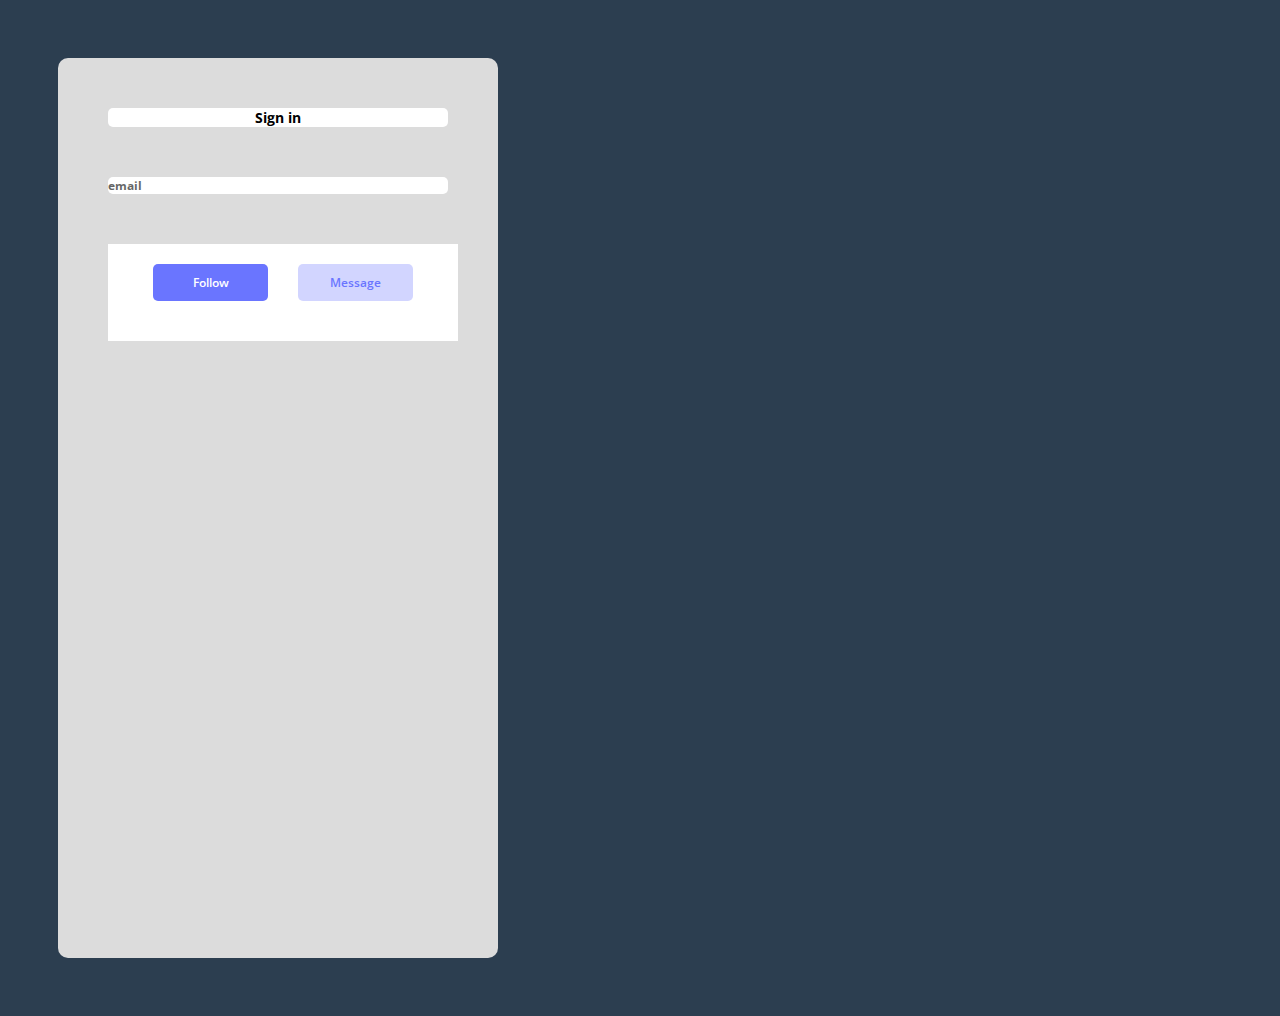
==== TEST2.html @ e1e1bad2 "고" ====
<!DOCTYPE html>
<html>
  <head>
    <title>Kokoa Tribe</title>
    <meta charset="UTF-8" />
    <link rel="stylesheet" href="css/styles2.css" />
    <link
      rel="stylesheet"
      href="https://use.fontawesome.com/releases/v5.8.1/css/all.css"
    />
  </head>
  <header>
    <div class="mainbox">
      <body>
        <div class="signmenu">
          <h1 class="signmenu__title">Sign in</h1>
        </div>
        <div class="signmenu-email">
          <h1 class="signmenu__emailtitle">email</h1>
        </div>
        <div class="user">
          <div class="user__buttons">
            <a href="#" class="user__button">Follow</a
            ><a href="#" class="user__button">Message</a>
          </div>
        </div>
      </body>
    </div>
  </header>
</html>
---- css/styles2.css ----
@import url("https://fonts.googleapis.com/css?family=Open+Sans:400,600");
h1,
h2,
h3 {
  margin: 0;
  padding: 0;
  font-size: 14px;
}
header {
  width: 340px;
  height: 800px;
  padding: 50px;
  font-family: sans-serif;
  background-color: gainsboro;
  border-radius: 10px;
  font-family: "Open Sans";
}
body {
  padding: 50px;
  font-family: sans-serif;
  background-color: #2c3e50;
  font-family: "Open Sans";
}

.signmenu {
  background-color: white;
  border-radius: 5px;
  margin-bottom: 50px;
  text-align: center;
}

.signmenu .signmemu__title {
  display: flex;

  justify-content: center;
  font-size: 14px;
  margin-bottom: 5px;
  font-weight: 600;
}

.signmenu-email {
  background-color: white;
  border-radius: 5px;
  margin-bottom: 50px;
  text-align: left;
}
.signmenu-email .signmenu__emailtitle {
  margin: 0;
  font-size: 12px;
  opacity: 0.6;
  letter-spacing: 0.1px;
}

.user {
  width: 320px;
  padding: 20px 15px;
  overflow: hidden;
  background-color: white;
  border-top-width: 0px;
}

.user .user__buttons {
  padding: 0px 30px;
  padding-bottom: 20px;
  display: flex;
  justify-content: space-between;
}

.user__buttons .user__button {
  text-decoration: none;
  color: white;
  background-color: rgba(106, 117, 255, 1);
  width: 115px;
  text-align: center;
  padding: 10px 0px;
  border-radius: 5px;
  font-size: 12px;
  font-weight: 600;
}

.user__buttons .user__button:last-child {
  background-color: rgba(106, 117, 255, 0.3);
  color: rgba(106, 117, 255, 1);
}
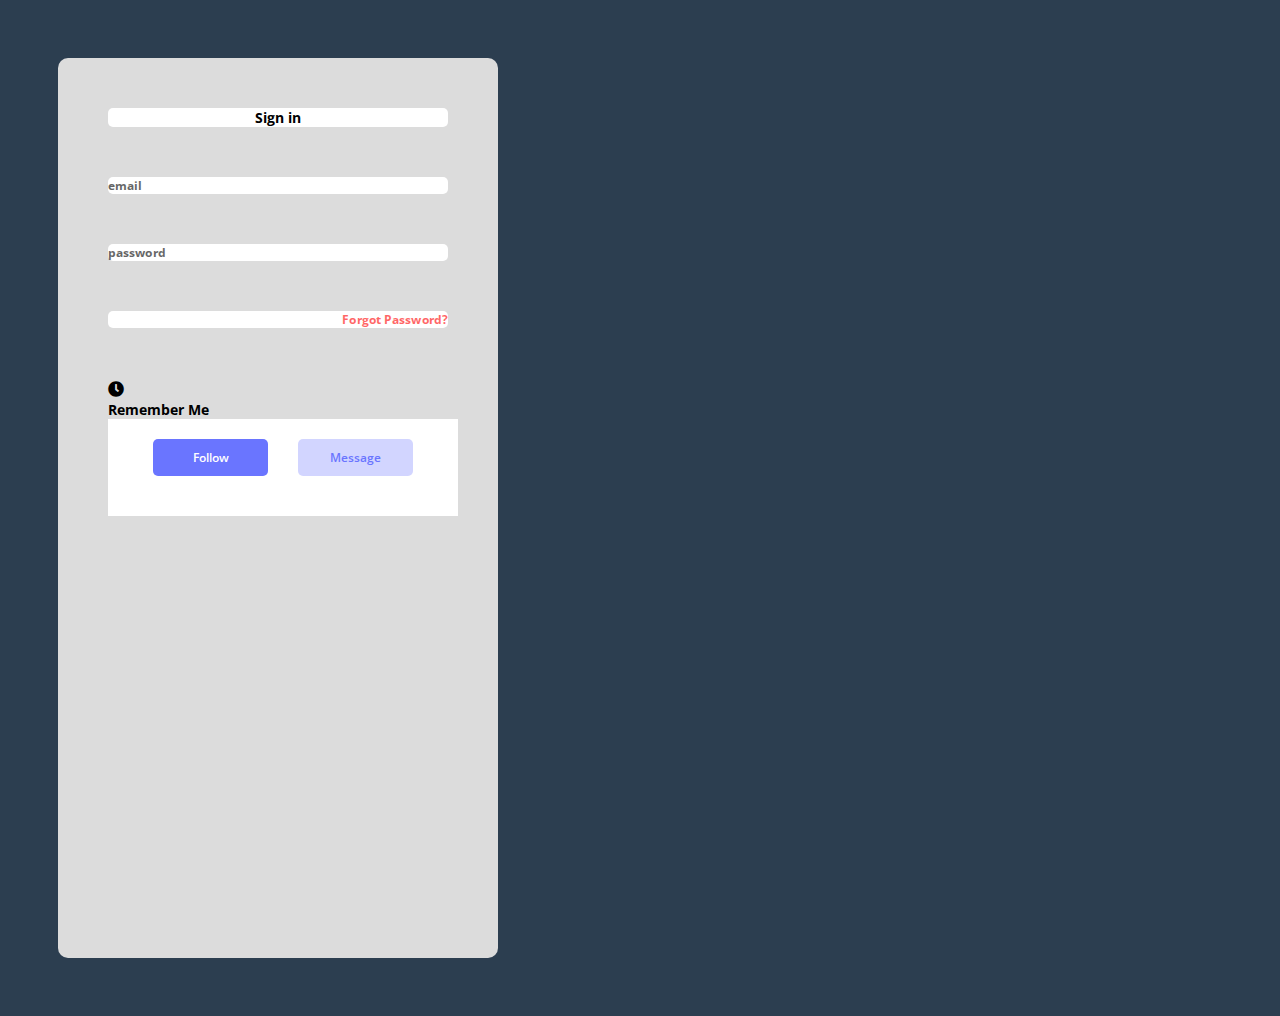
==== commit f39030d5: "upload" ====
--- a/TEST2.html
+++ b/TEST2.html
@@ -18,6 +18,16 @@
         <div class="signmenu-email">
           <h1 class="signmenu__emailtitle">email</h1>
         </div>
+        <div class="signmenu-password">
+          <h1 class="signmenu__passwordtitle">password</h1>
+        </div>
+        <div class="signmenu-forgotpassword">
+          <h1 class="signmenu__forgotpasswordtitle">Forgot Password?</h1>
+        </div>
+        <div class="signmenu-remember">
+          <i class="fas fa-clock"> </i>
+          <span> <h1 class="signmenu__remembertitle">Remember Me</h1></span>
+        </div>
         <div class="user">
           <div class="user__buttons">
             <a href="#" class="user__button">Follow</a
--- a/css/styles2.css
+++ b/css/styles2.css
@@ -50,6 +50,31 @@
   opacity: 0.6;
   letter-spacing: 0.1px;
 }
+.signmenu-password {
+  background-color: white;
+  border-radius: 5px;
+  margin-bottom: 50px;
+  text-align: left;
+}
+.signmenu-password .signmenu__passwordtitle {
+  margin: 0;
+  font-size: 12px;
+  opacity: 0.6;
+  letter-spacing: 0.1px;
+}
+.signmenu-forgotpassword {
+  background-color: white;
+  border-radius: 5px;
+  margin-bottom: 50px;
+  text-align: right;
+}
+.signmenu-forgotpassword .signmenu__forgotpasswordtitle {
+  color: red;
+  margin: 0;
+  font-size: 12px;
+  opacity: 0.6;
+  letter-spacing: 0.1px;
+}
 
 .user {
   width: 320px;
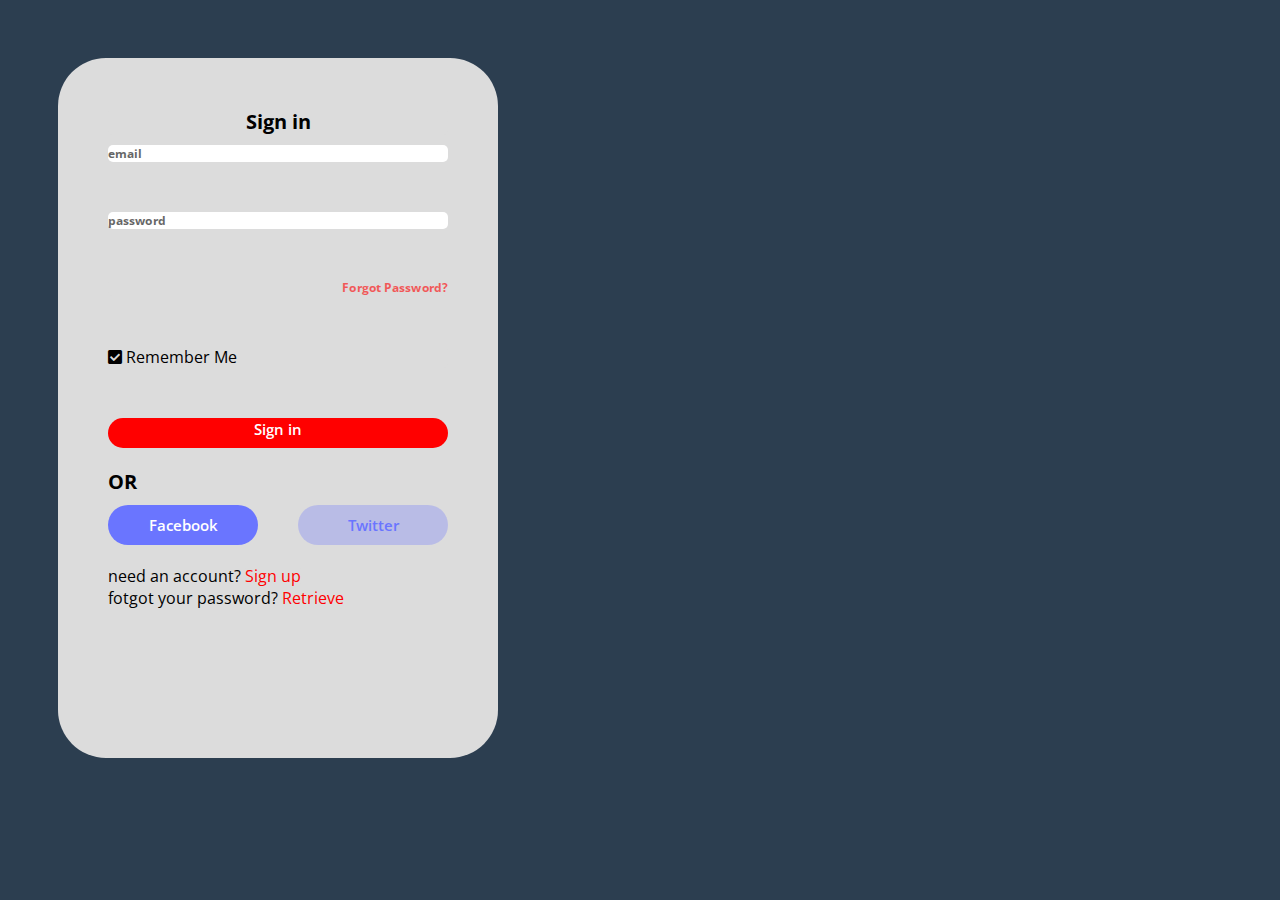
==== commit 7cabb3f2: "upload" ====
--- a/TEST2.html
+++ b/TEST2.html
@@ -25,14 +25,28 @@
           <h1 class="signmenu__forgotpasswordtitle">Forgot Password?</h1>
         </div>
         <div class="signmenu-remember">
-          <i class="fas fa-clock"> </i>
-          <span> <h1 class="signmenu__remembertitle">Remember Me</h1></span>
+          <i class="fas fa-check-square"> </i>
+          <span class="signmenu__remembertitle">Remember Me</span>
+        </div>
+        <div class="signmenu-bottom">
+          <span class="signmenu-bottom__title">Sign in</span>
+        </div>
+        <div class="text-or">
+          <h1 class="text-or__title">OR</h1>
         </div>
         <div class="user">
           <div class="user__buttons">
-            <a href="#" class="user__button">Follow</a
-            ><a href="#" class="user__button">Message</a>
+            <a href="#" class="user__button">Facebook</a
+            ><a href="#" class="user__button">Twitter</a>
           </div>
+        </div>
+        <div class="text-last">
+          <span class="text-last1">need an account?</span>
+          <span class="text-last2">Sign up</span>
+        </div>
+        <div class="text-lasta">
+          <span class="text-last1">fotgot your password?</span>
+          <span class="text-last2">Retrieve</span>
         </div>
       </body>
     </div>
--- a/css/styles2.css
+++ b/css/styles2.css
@@ -4,15 +4,15 @@
 h3 {
   margin: 0;
   padding: 0;
-  font-size: 14px;
+  font-size: 20px;
 }
 header {
   width: 340px;
-  height: 800px;
+  height: 600px;
   padding: 50px;
   font-family: sans-serif;
   background-color: gainsboro;
-  border-radius: 10px;
+  border-radius: 0.5in;
   font-family: "Open Sans";
 }
 body {
@@ -23,9 +23,9 @@
 }
 
 .signmenu {
-  background-color: white;
+  background-color: gainsboro;
   border-radius: 5px;
-  margin-bottom: 50px;
+  margin-bottom: 10px;
   text-align: center;
 }
 
@@ -63,7 +63,7 @@
   letter-spacing: 0.1px;
 }
 .signmenu-forgotpassword {
-  background-color: white;
+  background-color: gainsboro;
   border-radius: 5px;
   margin-bottom: 50px;
   text-align: right;
@@ -75,17 +75,36 @@
   opacity: 0.6;
   letter-spacing: 0.1px;
 }
+.signmenu-remember {
+  background-color: gainsboro;
+  border-radius: 5px;
+  margin-bottom: 50px;
+  text-align: left;
+}
+.signmenu-bottom {
+  background-color: red;
+  border-radius: 10in;
+  margin-bottom: 20px;
+  text-align: center;
+  height: 30px;
+}
 
-.user {
-  width: 320px;
-  padding: 20px 15px;
-  overflow: hidden;
-  background-color: white;
-  border-top-width: 0px;
+.signmenu-bottom .signmenu-bottom__title {
+  color: white;
+  background-color: red(106, 117, 255, 1);
+  border-radius: 10in;
+  font-size: 15px;
+  padding: 10px 0px;
+  font-weight: 600;
+}
+.text-or {
+  background-color: gainsboro;
+  margin-bottom: 10px;
+  text-align: left;
 }
 
 .user .user__buttons {
-  padding: 0px 30px;
+  padding: 0px 0px;
   padding-bottom: 20px;
   display: flex;
   justify-content: space-between;
@@ -95,15 +114,22 @@
   text-decoration: none;
   color: white;
   background-color: rgba(106, 117, 255, 1);
-  width: 115px;
   text-align: center;
   padding: 10px 0px;
-  border-radius: 5px;
-  font-size: 12px;
+  border-radius: 10in;
+  font-size: 15px;
   font-weight: 600;
+  width: 150px;
 }
 
 .user__buttons .user__button:last-child {
   background-color: rgba(106, 117, 255, 0.3);
   color: rgba(106, 117, 255, 1);
 }
+.text-last2 {
+  background-color: gainsboro;
+  color: red;
+  border-radius: 5px;
+  margin-bottom: 50px;
+  text-align: left;
+}
